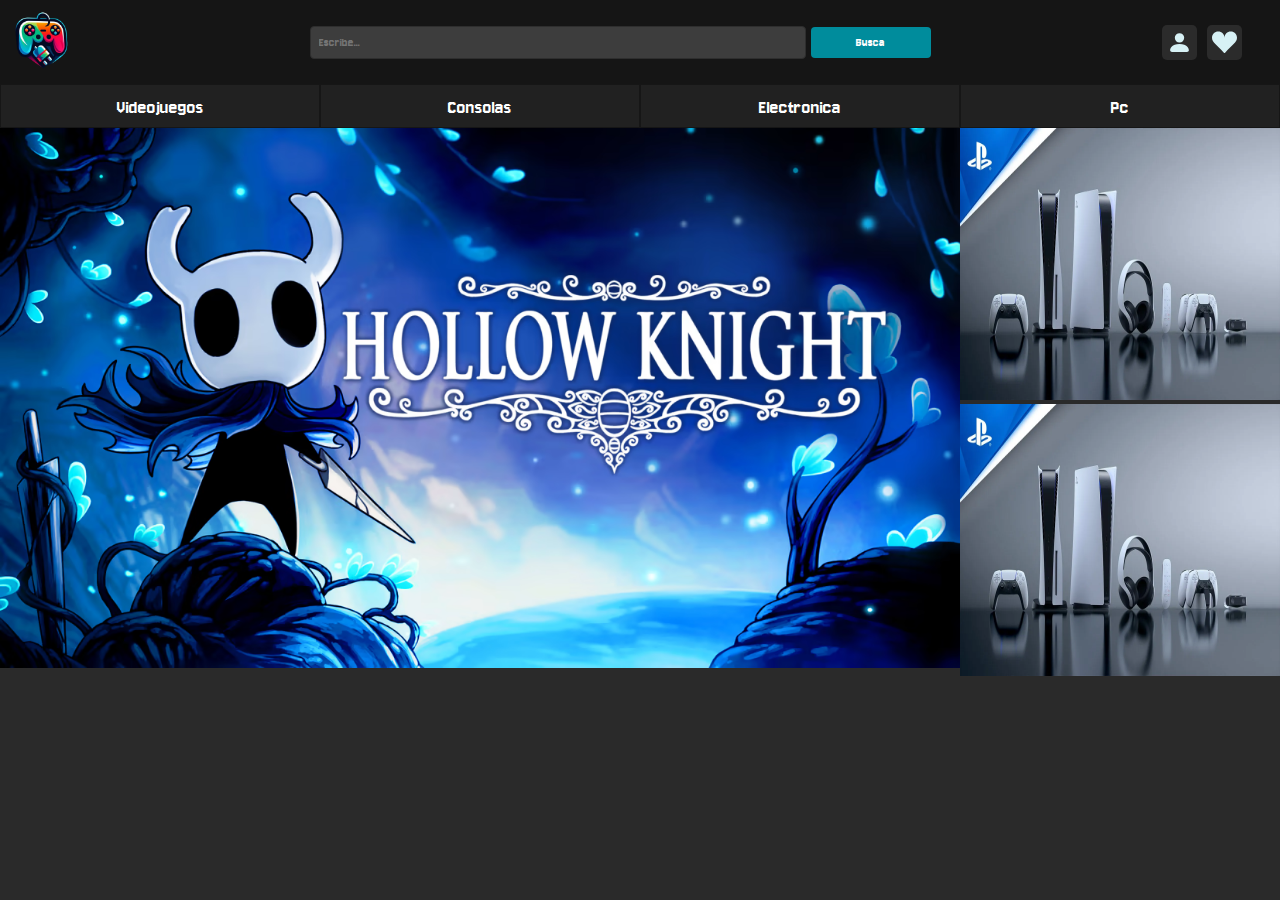
==== index.html @ c7db9f3c "commit 1 estructura" ====
<!DOCTYPE html>
<html lang="es">

<head>
    <meta charset="UTF-8">
    <meta name="viewport" content="width=device-width, initial-scale=1.0">
    <title>GamerShop</title>
    <link rel="stylesheet" href="Style/style.css">
    <link rel="preconnect" href="https://fonts.googleapis.com">
    <link rel="preconnect" href="https://fonts.gstatic.com" crossorigin>
    <link href="https://fonts.googleapis.com/css2?family=Jersey+10&display=swap" rel="stylesheet">
    <link rel="icon" href="img/Logo.png" type="image/x-icon">
</head>

<body>
    <header>
        <nav>
            <div class="sesion">
                <a href="index.html"><img src="img/Logo.png" alt="Logo"></a>
                <div class="barra-busqueda">
                    <input type="text" placeholder="Escribe...">
                    <button type="submit">Busca</button>
                </div>
                <div class="iconos">
                    <div><a href=""><img src="img/person-fill (1).svg" alt=""></a></div>
                    <div><a href=""><img src="img/suit-heart-fill.svg" alt=""></a></div>
                </div>
            </div>
            <div class="navegacion">
                <ul>
                    <li>
                        <a href="videojuegos.html">Videojuegos</a>
                        <ul class="submenu">
                            <li><a href="aventura.html">Aventura</a></li>
                            <li><a href="aventura.html">Arcade</a></li>
                            <li><a href="aventura.html">Deportes</a></li>
                        </ul>
                    </li>
                    <li>
                        <a href="consolas.html">Consolas</a>
                        <ul class="submenu">
                            <li><a href="play-station.html">PlayStation</a></li>
                            <li><a href="play-station.html">Xbox</a></li>
                            <li><a href="play-station.html">Nintendo</a></li>
                        </ul>
                    </li>
                    <li>
                        <a href="electronica.html">Electronica</a>
                        <ul class="submenu">
                            <li><a href="mandos.html">Mandos</a></li>
                            <li><a href="mandos.html">Cascos</a></li>
                            <li><a href="mandos.html">Otros</a></li>
                        </ul>
                    </li>
                    <li>
                        <a href="pc.html">Pc</a>
                        <ul class="submenu">
                            <li><a href="portatiles.html">Portatil</a></li>
                            <li><a href="portatiles.html">Sobremesa</a></li>
                            <li><a href="portatiles.html">Otros</a></li>
                        </ul>
                    </li>
                </ul>
            </div>
        </nav>
    </header>
    <main>
        <div class="contenido">
            <div class="imagen-principal">
                <a href=""><img src="img/Hollow knigght.avif" alt=""></a>
            </div>
            <div class="imagenes-secundarias">
                <img src="img/PS5.webp" alt="">
                <img src="img/PS5.webp" alt="">
            </div>
        </div>

    </main>
    <footer>

    </footer>
</body>

</html>
---- Style/style.css ----
* {
    font-family: "Jersey 10", sans-serif
}

body {
    background-color: #2a2a2a;
    width: 100%;
    margin: 0;
    overflow-x: hidden;
}

header {
    width: 100%;
    height: auto;
    background-color: rgb(21, 21, 21);
}

nav {
    width: 100%;
    height: auto;
    justify-content: center;
    align-items: center;
    padding: 0;
}

.sesion {
    width: 97%;
    display: flex;
    justify-content: space-between;
    align-items: center;
}

.sesion img {
    width: 80px;
    height: auto;
}



.iconos {
    display: flex;
    align-items: center;
    justify-content: center;
    gap: 10px;
}

.iconos div {
    background-color: rgb(43, 43, 43);
    width: 35px;
    height: 35px;
    border-radius: 5px;
    display: flex;
    align-items: center;
    justify-content: center;
}

.iconos div:hover {
    background-color: #008C9C;
}

.iconos img {
    display: flex;
    width: 25px;
    height: auto;
}

.barra-busqueda {
    display: flex;
    align-items: center;
    width: 50%;
}

.barra-busqueda input[type="text"] {
    width: 80%;
    padding: 8px;
    background-color: #3d3d3d;
    border: 1px solid #2e2e2e;
    border-radius: 4px;
    margin-right: 5px;
}

.barra-busqueda button {
    width: 20%;
    padding: 8px 16px;
    background-color: #008C9C;
    color: #ffffff;
    border: none;
    border-radius: 4px;
    cursor: pointer;
}

.barra-busqueda button:hover {
    border: 1px solid #ffffff;
}

.navegacion {
    width: 100%;
    background-color: rgb(33, 33, 33);
    display: flex;
    align-items: center;
    justify-content: center;
}

.navegacion ul {
    width: 100%;
    display: flex;
    gap: 0px;
    font-size: 20px;
    list-style: none;
    margin: 0;
    padding: 0;
}

.navegacion ul li {
    height: 30px;
    border: 1px solid rgb(22, 22, 22);
    width: 30%;
    display: list-item;
    text-align: center;
    padding-top: 12px;
}

.navegacion ul li:hover {
    background-color: #008C9C;
}

a {
    text-decoration: none;
    color: white;
}


.navegacion>ul>li .submenu {
    display: none;
}

.navegacion>ul>li:hover .submenu {
    display: block;
}

.navegacion li .submenu {
    position: absolute;
    width: 83%;
    margin-left: -1px;
}

.submenu li {
    display: flex;
    align-items: center;
    justify-content: center;
    background-color: rgb(56, 56, 56);
}

.submenu li:first-child {
    margin-top: 10px;
}

.contenido {
    width: 100%;
    height: auto;
    display: flex;
}

.imagen-principal {
    width: 75%;
}

.imagen-principal img {
    width: 100%;
}

.imagenes-secundarias {
    width: 25%;
}

.imagenes-secundarias img {
    width: 100%;
    height: 50%;
}

/*Seccion Destacado*/
.seccionDestacados {
    width: 100%;
    margin: 0 auto;
}

.TextoSeccionDestacado {
    font-size: 100px;
    text-align: center;
    margin: 20px;
    text-shadow: 5px 5px 10px rgba(0, 0, 0, 0.5);
    color: #008C9C;
}

.TextoSecundario{
    font-size: 70px;
    text-align: center;
    margin: 20px;
    text-shadow: 5px 5px 10px rgba(0, 0, 0, 0.5);
    color: #008C9C;
}

.TextoSeccionDestacado b:hover {
    text-shadow: 1px 1px 2px #ffffff5a;
}


.textoImagen2 p {
    position: absolute;
    background: #d44908;
    border-radius: 3px;
    z-index: 1;
    top: 10px;
    left: 40px;
    transform: translate(-50%, -50%);
    text-align: center;
    box-shadow: 2px 2px 2px #e6e6e6;
    color: white;
    font-size: 25px;
    padding: 2px 4px;
    font-weight: 800;
}

/*Parilla para 6 imagenes*/
.imagenes {
    display: grid;
    grid-template-columns: repeat(3, 1fr);
    gap: 30px;
    margin-bottom: 30px;
}

.imagenes2 {
    display: grid;
    grid-template-columns: repeat(4, 1fr);
    gap: 10px;
    margin-bottom: 30px;
}

/*Caracteristicas de las imagenes de la 2ª parrila*/
.contenedor {
    margin: 0 auto;
    overflow: hidden;
    height: 60vh;
    width: 90%;
    position: relative;
    display: inline-block;
    box-shadow: 5px 5px 10px rgba(0, 0, 0, 0.5);
}

.contenedor:hover {
    box-shadow: 2px 2px 5px 5px #008c9c39;
}

.contenedor2:hover {
    box-shadow: 2px 2px 5px 5px #008c9c39;
}


.contenedor2 {
    margin: 0 auto;
    overflow: hidden;
    height: 70vh;
    width: 90%;
    position: relative;
    display: inline-block;
    box-shadow: 5px 5px 10px rgba(0, 0, 0, 0.5);
    border-radius: 2px;
}


.imagen-parrilla {
    width: 100%;
    height: 80%;
    position: absolute;
    overflow: hidden;

}

.imagen-parrilla2 {
    width: 100%;
    height: 85%;
    position: absolute;
    overflow: hidden;
}

.imagen-parrilla img {
    width: 100%;
    height: 100%;
    object-fit: cover;
    position: absolute;
    transition: 1s;
}

.imagen-parrilla2 img {
    width: 100%;
    height: 100%;
    object-fit: cover;
    position: absolute;
    transition: 1s;
}

.imagen-parrilla img:hover {
    transform: scale(1.8);
    transition: 2.5s;
}

.imagen-parrilla2 img:hover {
    transform: scale(1.8);
    transition: 2.5s;
}

.descripcion-articulo {
    position: absolute;
    display: flex;
    flex-direction: column;
    justify-content: space-evenly;
    background: #008C9C;
    width: 100%;
    z-index: 1;
    top: 80%;
    font-size: 15px;
}

.descripcion-articulo2 {
    position: absolute;
    display: flex;
    flex-direction: column;
    justify-content: space-evenly;
    background: #008C9C;
    width: 100%;
    z-index: 1;
    top: 85%;
    font-size: 15px;
}

.descripcion-articulo li {
    list-style: none;
}

.descripcion-articulo2 li {
    list-style: none;
}

.contenido-articulo {
    margin: 10px;
    display: flex;
    justify-content: space-between;
    align-items: center;
    font-size: 20px;
}


.contenido-articulo h1 {
    margin-top: 0;
}

.descripcion-articulo select {
    border-color: rgb(198, 198, 198);
    width: 100%;
    height: 30px;
    color: #008C9C;
    font-size: 20px;
}

.descripcion-articulo2 select {
    border-color: rgb(198, 198, 198);
    width: 100%;
    height: 30px;
    color: #008C9C;
    font-size: 20px;
}


#precio {
    color: white;
    margin-top: 0;
}
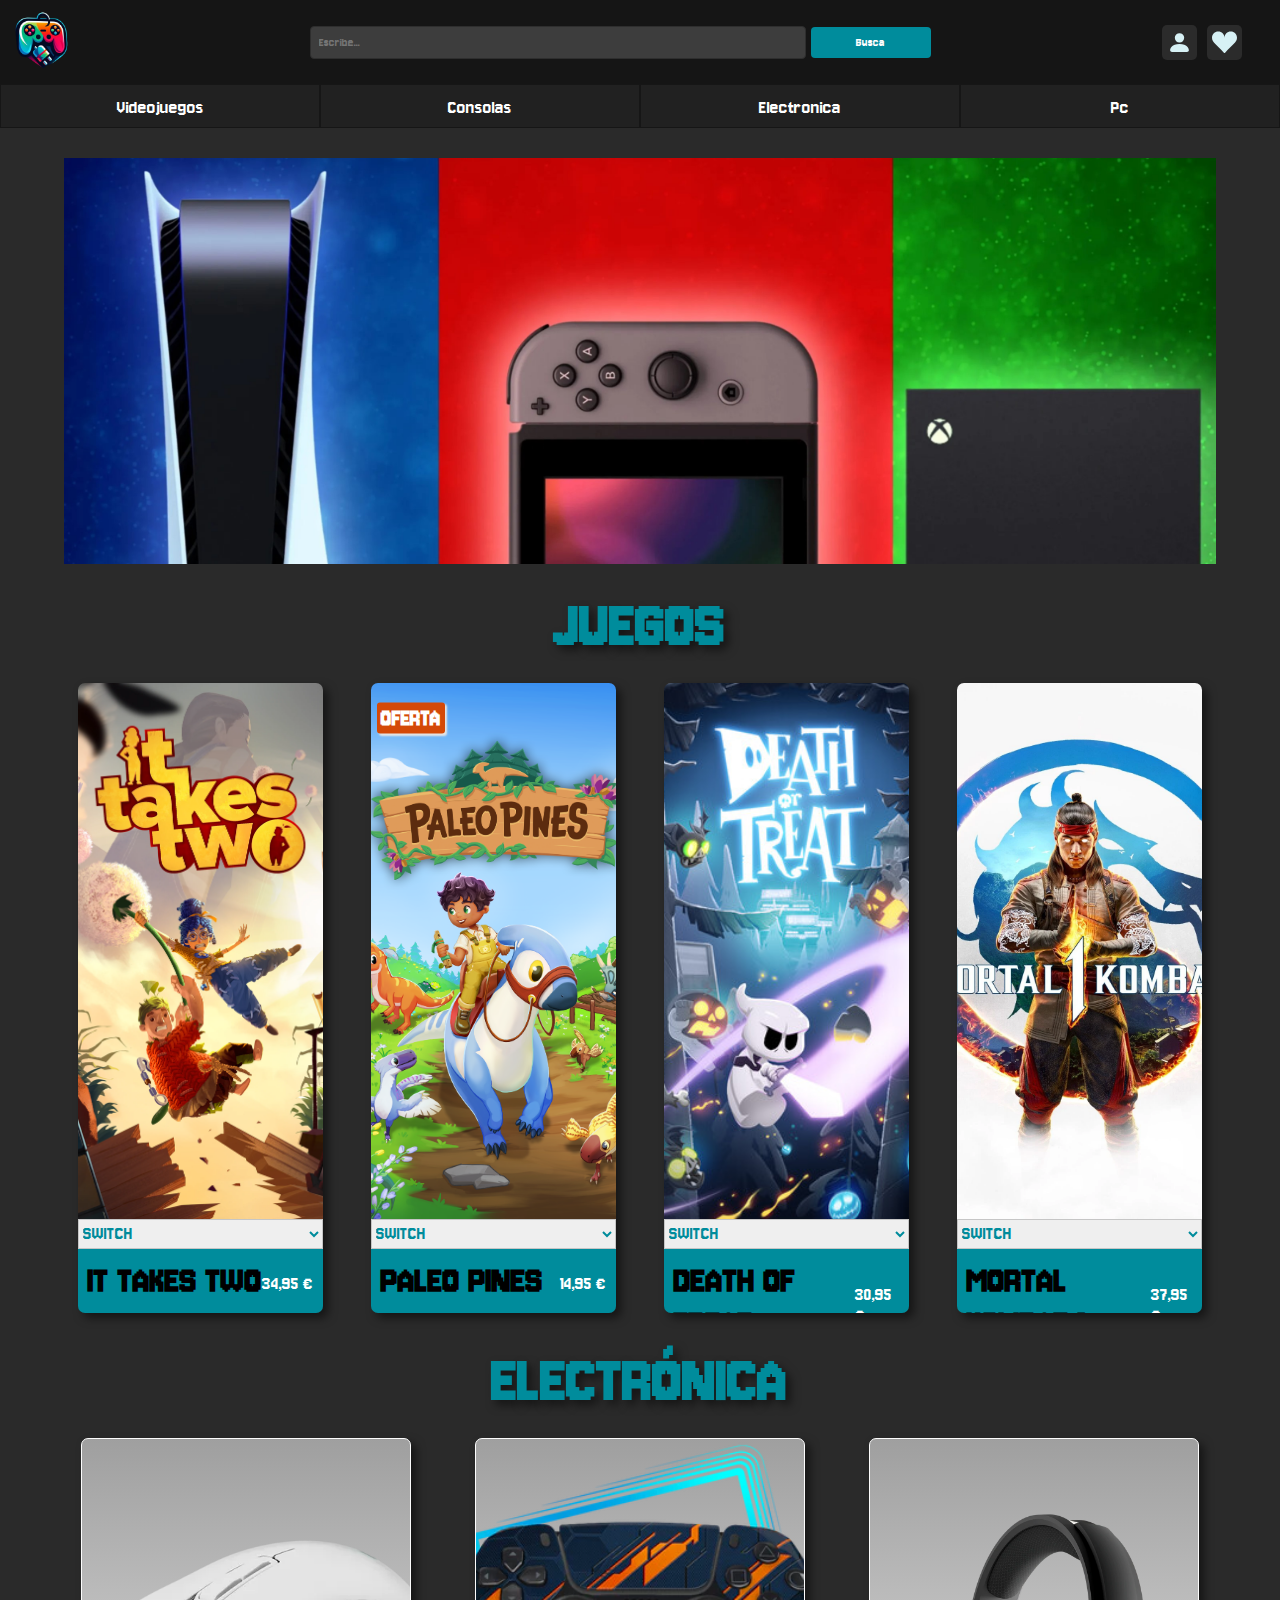
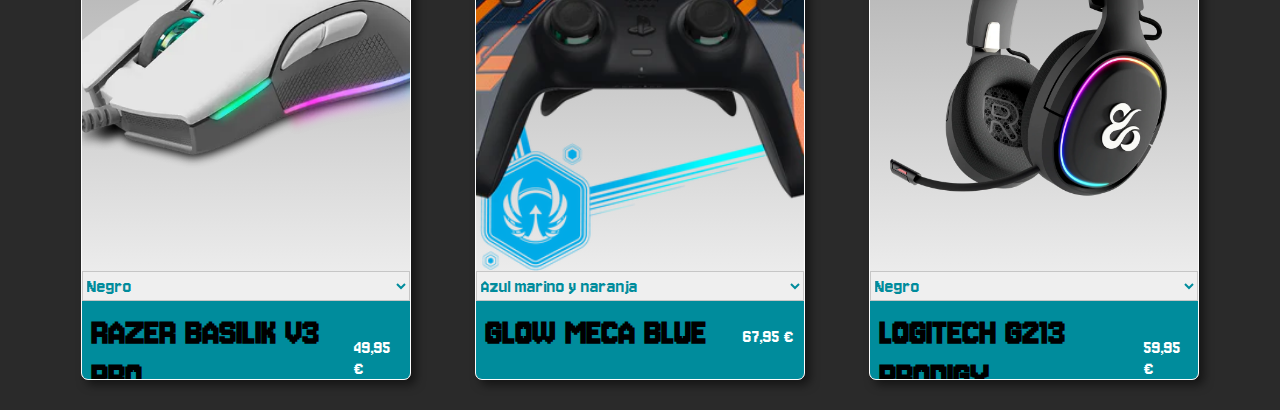
==== commit 14d6b122: "commit 2 version alpha terminada" ====
--- a/index.html
+++ b/index.html
@@ -65,16 +65,196 @@
         </nav>
     </header>
     <main>
-        <div class="contenido">
-            <div class="imagen-principal">
-                <a href=""><img src="img/Hollow knigght.avif" alt=""></a>
-            </div>
-            <div class="imagenes-secundarias">
-                <img src="img/PS5.webp" alt="">
-                <img src="img/PS5.webp" alt="">
-            </div>
+        <div class="imagen-principal">
+            <a href="consolas.html">
+                <img src="img/CONSOLAS2.jpg" alt="">
+            </a>
         </div>
-
+        <section class="seccionDestacados">
+            <div class="TextoSecundario">
+                <b>JUEGOS</b>
+            </div>
+            <div class="imagenes2">
+                <article class="contenedor2">
+                    <a href="aventura.html">
+                        <div class="imagen-parrilla2">
+                            <img src="img/IT TAKES TWO.webp" alt="Kimono de flores">
+                        </div>
+                    </a>
+                    <div class="descripcion-articulo2">
+                        <li>
+                            <select name="Color" id="Color">
+                                <option value="">
+                                    <a href="#"> SWITCH </a>
+                                </option>
+                                <option value="">
+                                    <a href="#"> PS5 </a>
+                                </option>
+                                <option value="">
+                                    <a href="#"> XBOX </a>
+                                </option>
+                            </select>
+                        </li>
+                        <div class="contenido-articulo">
+                            <h1>IT TAKES TWO</h1>
+                            <p id="precio">34,95 €</p>
+                        </div>
+                    </div>
+                </article>
+                <article class="contenedor2">
+                    <a href="aventura.html">
+                        <div class="imagen-parrilla2">
+                            <img src="img/Paleo Pines.png" alt="Kimono de flores">
+                            <div class="textoImagen2">
+                                <p>OFERTA</p>
+                            </div>
+                        </div>
+                    </a>
+                    <div class="descripcion-articulo2">
+                        <li>
+                            <select name="Color" id="Color">
+                                <option value="">
+                                    <a href="#"> SWITCH </a>
+                                </option>
+                                <option value="">
+                                    <a href="#"> PS5 </a>
+                                </option>
+                                <option value="">
+                                    <a href="#"> XBOX </a>
+                                </option>
+                            </select>
+                        </li>
+                        <div class="contenido-articulo">
+                            <h1>PALEO PINES</h1>
+                            <p id="precio">14,95 €</p>
+                        </div>
+                    </div>
+                </article>
+                <article class="contenedor2">
+                    <a href="aventura.html">
+                        <div class="imagen-parrilla2">
+                            <img src="img/Death or Treat.jpg" alt="Kimono de flores">
+                        </div>
+                    </a>
+                    <div class="descripcion-articulo2">
+                        <li>
+                            <select name="Color" id="Color">
+                                <option value="">
+                                    <a href="#"> SWITCH </a>
+                                </option>
+                                <option value="">
+                                    <a href="#"> PS5 </a>
+                                </option>
+                                <option value="">
+                                    <a href="#"> XBOX </a>
+                                </option>
+                            </select>
+                        </li>
+                        <div class="contenido-articulo">
+                            <h1>DEATH OF TREAT</h1>
+                            <p id="precio">30,95 €</p>
+                        </div>
+                    </div>
+                </article>
+                <article class="contenedor2">
+                    <a href="aventura.html">
+                        <div class="imagen-parrilla2">
+                            <img src="img/Mortal Kombat 1.webp" alt="Kimono de flores">
+                        </div>
+                    </a>
+                    <div class="descripcion-articulo2">
+                        <li>
+                            <select name="Color" id="Color">
+                                <option value="">
+                                    <a href="#"> SWITCH </a>
+                                </option>
+                                <option value="">
+                                    <a href="#"> PS5 </a>
+                                </option>
+                                <option value="">
+                                    <a href="#"> XBOX </a>
+                                </option>
+                            </select>
+                        </li>
+                        <div class="contenido-articulo">
+                            <h1>MORTAL KOMBAT 1</h1>
+                            <p id="precio">37,95 €</p>
+                        </div>
+                    </div>
+                </article>
+            </div>
+            <div class="TextoSecundario">
+                <b>ELECTRÓNICA</b>
+            </div>
+            <div class="imagenes">
+                <article class="contenedor">
+                    <a href="electronica.html">
+                        <div class="imagen-parrilla">
+                            <img src="img/Raton1.webp" alt="Kimono de flores">
+                        </div>
+                    </a>
+                    <div class="descripcion-articulo">
+                        <li>
+                            <select name="Color" id="Color">
+                                <option value="">
+                                    <a href="#"> Negro </a>
+                                </option>
+                                <option value="">
+                                    <a href="#"> Blanco </a>
+                                </option>
+                            </select>
+                        </li>
+                        <div class="contenido-articulo">
+                            <h1>RAZER BASILIK V3 PRO</h1>
+                            <p id="precio">49,95 €</p>
+                        </div>
+                    </div>
+                </article>
+                <article class="contenedor">
+                    <a href="mandos.html">
+                        <div class="imagen-parrilla">
+                            <img src="img/PS5-Progression-GlowMeca_371x.webp" alt="Kimono de flores">
+                        </div>
+                    </a>
+                    <div class="descripcion-articulo">
+                        <li>
+                            <select name="Color" id="Color">
+                                <option value="">
+                                    <a href="#">Azul marino y naranja</a>
+                                </option>
+                            </select>
+                        </li>
+                        <div class="contenido-articulo">
+                            <h1>GLOW MECA BLUE</h1>
+                            <p id="precio">67,95 €</p>
+                        </div>
+                    </div>
+                </article>
+                <article class="contenedor">
+                    <a href="electronica.html">
+                        <div class="imagen-parrilla">
+                            <img src="img/casco1.webp" alt="Kimono de flores">
+                        </div>
+                    </a>
+                    <div class="descripcion-articulo">
+                        <li>
+                            <select name="Color" id="Color">
+                                <option value="">
+                                    <a href="#"> Negro </a>
+                                </option>
+                                <option value="">
+                                    <a href="#"> Blanco </a>
+                                </option>
+                            </select>
+                        </li>
+                        <div class="contenido-articulo">
+                            <h1>LOGITECH G213 PRODIGY</h1>
+                            <p id="precio">59,95 €</p>
+                        </div>
+                    </div>
+                </article>
+            </div>
+        </section>
     </main>
     <footer>
 
--- a/Style/style.css
+++ b/Style/style.css
@@ -1,5 +1,5 @@
 * {
-    font-family: "Jersey 10", sans-serif
+    font-family: "Jersey 10", sans-serif;
 }
 
 body {
@@ -21,6 +21,12 @@
     justify-content: center;
     align-items: center;
     padding: 0;
+}
+
+main {
+    width: 90%;
+    margin: 0 auto;
+
 }
 
 .sesion {
@@ -162,23 +168,17 @@
 }
 
 .imagen-principal {
-    width: 75%;
+    margin-top: 30px;
+    width: 100%;
 }
 
 .imagen-principal img {
     width: 100%;
 }
 
-.imagenes-secundarias {
-    width: 25%;
-}
-
-.imagenes-secundarias img {
-    width: 100%;
-    height: 50%;
-}
-
-/*Seccion Destacado*/
+
+
+
 .seccionDestacados {
     width: 100%;
     margin: 0 auto;
@@ -192,7 +192,7 @@
     color: #008C9C;
 }
 
-.TextoSecundario{
+.TextoSecundario {
     font-size: 70px;
     text-align: center;
     margin: 20px;
@@ -221,7 +221,7 @@
     font-weight: 800;
 }
 
-/*Parilla para 6 imagenes*/
+
 .imagenes {
     display: grid;
     grid-template-columns: repeat(3, 1fr);
@@ -232,11 +232,11 @@
 .imagenes2 {
     display: grid;
     grid-template-columns: repeat(4, 1fr);
-    gap: 10px;
+    gap: 20px;
     margin-bottom: 30px;
 }
 
-/*Caracteristicas de las imagenes de la 2ª parrila*/
+
 .contenedor {
     margin: 0 auto;
     overflow: hidden;
@@ -245,6 +245,9 @@
     position: relative;
     display: inline-block;
     box-shadow: 5px 5px 10px rgba(0, 0, 0, 0.5);
+    border-radius: 7px;
+    border: 1px solid #fcfcfc;
+    background-image: linear-gradient(to bottom, #9f9f9f, #ffffff);
 }
 
 .contenedor:hover {
@@ -264,7 +267,7 @@
     position: relative;
     display: inline-block;
     box-shadow: 5px 5px 10px rgba(0, 0, 0, 0.5);
-    border-radius: 2px;
+    border-radius: 7px;
 }
 
 
@@ -300,12 +303,12 @@
 }
 
 .imagen-parrilla img:hover {
-    transform: scale(1.8);
+    transform: scale(1.3);
     transition: 2.5s;
 }
 
 .imagen-parrilla2 img:hover {
-    transform: scale(1.8);
+    transform: scale(1.3);
     transition: 2.5s;
 }
 
@@ -374,4 +377,56 @@
 #precio {
     color: white;
     margin-top: 0;
+}
+
+@media (max-width: 768px) {
+
+    .sesion>a img {
+        width: 70px;
+    }
+
+
+    .sesion img {
+        width: 22px;
+        height: auto;
+    }
+
+    .iconos div {
+        width: 32px;
+        height: 32px;
+    }
+
+
+    .barra-busqueda button {
+        font-size: 0px;
+        height: 32px;
+    }
+
+    .navegacion ul li {
+        font-size: 17px;
+    }
+
+    .TextoSeccionDestacado {
+        font-size: 60px;
+    }
+
+    .TextoSecundario {
+        font-size: 40px;
+    }
+
+    .imagenes {
+        grid-template-columns: repeat(1, 1fr);
+    }
+
+    .imagenes2 {
+        grid-template-columns: repeat(1, 1fr);
+    }
+
+    .contenedor {
+        height: 400px;
+    }
+
+    .contenedor2 {
+        height: 500px;
+    }
 }